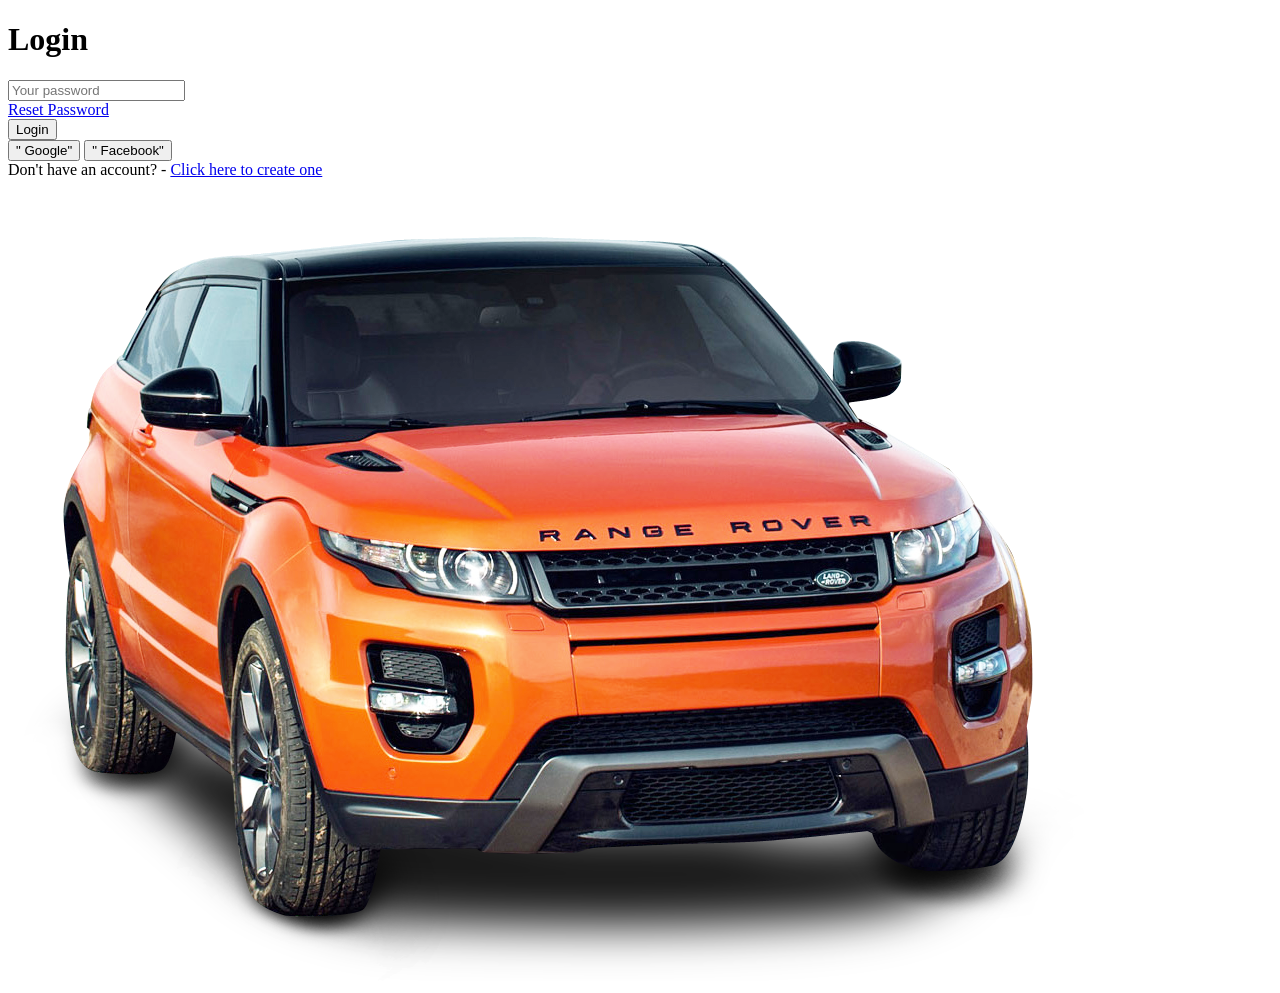
==== login.html @ d194d7e8 "labib-enterprise project uploaded" ====
<!DOCTYPE html>
<html lang="en">
<head>
    <meta charset="UTF-8">
    <meta name="viewport" content="width=device-width, initial-scale=1.0">
    <link rel="stylesheet" href="./css/style.css">
    <title>LE login</title>
</head>
<body>
    <main>
        <div class="page-login">
            <div class="flex">
                <div class="auth-page-form">
                    <div class="text-center">
                        <h1 class="auth-page-title">Login</h1>
                        <form action="" method="post">
                            <div class="form-group">
                                <input type="password" placeholder="Your password">
                            </div>
                            <div class="text-right mb-medium">
                                <a href="/passwd-reset.html" class="auth-page-passwd-reset">Reset Password</a>
                            </div>
                            <button class="btn btn-primary btn-login w-full">Login</button>
                            <div class="grid grid-cols-2 gap-1 social-auth-buttons">
                                <button class="btn btn-default flex justify-center items-center gap-1">
                                    <img src="asset/img/google.png" alt="">" Google"
                                </button>
                                <button class="btn btn-default flex justify-center items-center gap-1">
                                    <img src="asset/img/facebook.png" alt="">" Facebook"
                                </button>
                            </div>
                            <div class="login-form-dont-have-account">
                                Don't have an account? -
                                <a href="./signup.html">Click here to create one</a>
                            </div>
                        </form>
                    </div>
                </div>
                <div class="auth-page-img">
                    <img src="asset/img/car-png-39071.png" alt="" class="img-responsive">
                </div>
            </div>
        </div>
    </main>
</body>
</html>
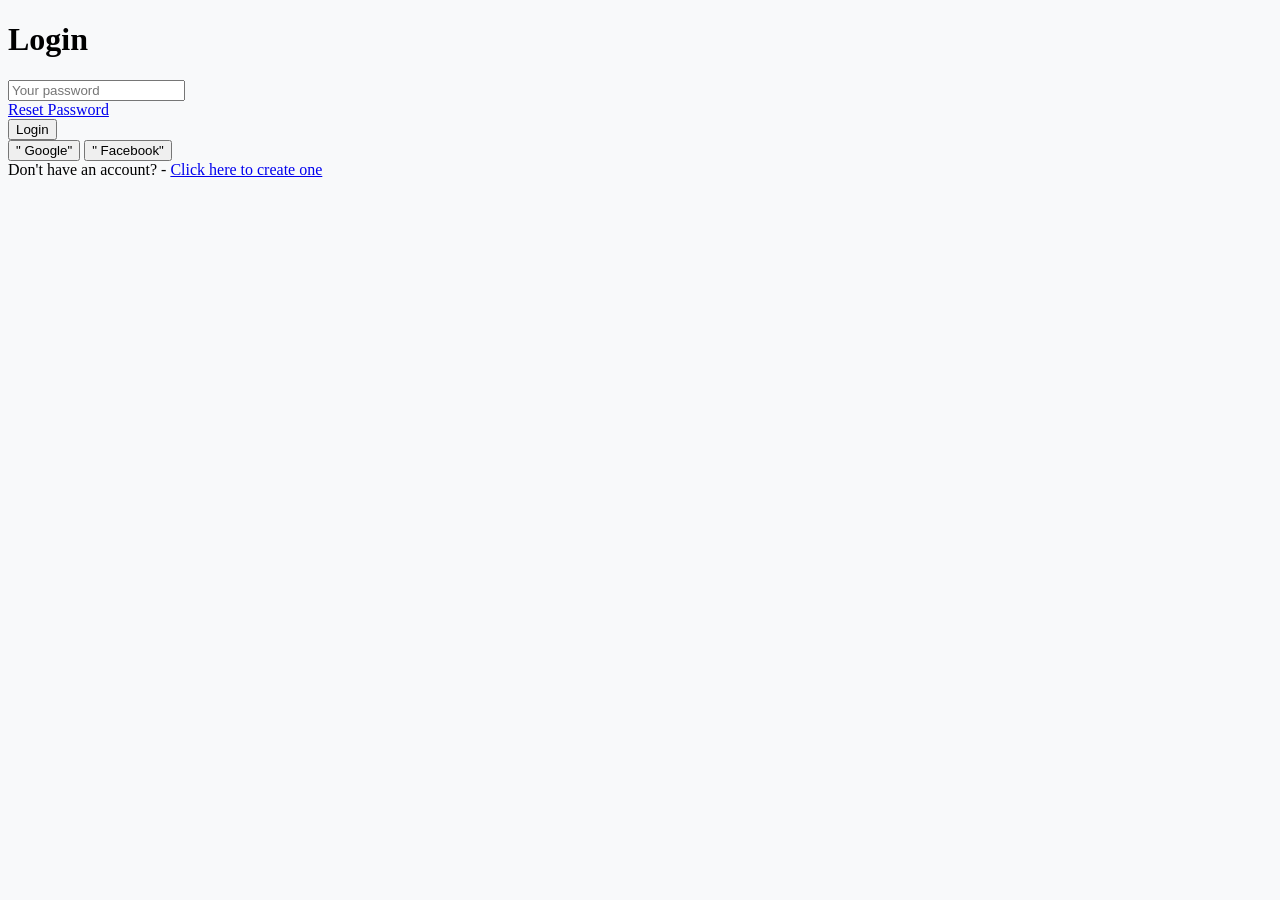
==== commit 3745a631: "backup after crushes" ====
--- a/login.html
+++ b/login.html
@@ -1,46 +1,46 @@
-<!DOCTYPE html>
-<html lang="en">
-<head>
-    <meta charset="UTF-8">
-    <meta name="viewport" content="width=device-width, initial-scale=1.0">
-    <link rel="stylesheet" href="./css/style.css">
-    <title>LE login</title>
-</head>
-<body>
-    <main>
-        <div class="page-login">
-            <div class="flex">
-                <div class="auth-page-form">
-                    <div class="text-center">
-                        <h1 class="auth-page-title">Login</h1>
-                        <form action="" method="post">
-                            <div class="form-group">
-                                <input type="password" placeholder="Your password">
-                            </div>
-                            <div class="text-right mb-medium">
-                                <a href="/passwd-reset.html" class="auth-page-passwd-reset">Reset Password</a>
-                            </div>
-                            <button class="btn btn-primary btn-login w-full">Login</button>
-                            <div class="grid grid-cols-2 gap-1 social-auth-buttons">
-                                <button class="btn btn-default flex justify-center items-center gap-1">
-                                    <img src="asset/img/google.png" alt="">" Google"
-                                </button>
-                                <button class="btn btn-default flex justify-center items-center gap-1">
-                                    <img src="asset/img/facebook.png" alt="">" Facebook"
-                                </button>
-                            </div>
-                            <div class="login-form-dont-have-account">
-                                Don't have an account? -
-                                <a href="./signup.html">Click here to create one</a>
-                            </div>
-                        </form>
-                    </div>
-                </div>
-                <div class="auth-page-img">
-                    <img src="asset/img/car-png-39071.png" alt="" class="img-responsive">
-                </div>
-            </div>
-        </div>
-    </main>
-</body>
+<!DOCTYPE html>
+<html lang="en">
+<head>
+    <meta charset="UTF-8">
+    <meta name="viewport" content="width=device-width, initial-scale=1.0">
+    <link rel="stylesheet" href="./css/style.css">
+    <title>LE login</title>
+</head>
+<body>
+    <main>
+        <div class="page-login">
+            <div class="flex">
+                <div class="auth-page-form">
+                    <div class="text-center">
+                        <h1 class="auth-page-title">Login</h1>
+                        <form action="" method="post">
+                            <div class="form-group">
+                                <input type="password" placeholder="Your password">
+                            </div>
+                            <div class="text-right mb-medium">
+                                <a href="/passwd-reset.html" class="auth-page-passwd-reset">Reset Password</a>
+                            </div>
+                            <button class="btn btn-primary btn-login w-full">Login</button>
+                            <div class="grid grid-cols-2 gap-1 social-auth-buttons">
+                                <button class="btn btn-default flex justify-center items-center gap-1">
+                                    <img src="asset/img/google.png" alt="">" Google"
+                                </button>
+                                <button class="btn btn-default flex justify-center items-center gap-1">
+                                    <img src="asset/img/facebook.png" alt="">" Facebook"
+                                </button>
+                            </div>
+                            <div class="login-form-dont-have-account">
+                                Don't have an account? -
+                                <a href="./signup.html">Click here to create one</a>
+                            </div>
+                        </form>
+                    </div>
+                </div>
+                <div class="auth-page-img">
+                    <img src="asset/img/car-png-39071.png" alt="" class="img-responsive">
+                </div>
+            </div>
+        </div>
+    </main>
+</body>
 </html>
--- a/css/style.css
+++ b/css/style.css
@@ -0,0 +1,229 @@
+.pl-0 {
+    padding-left: 0 !important;
+}
+
+.bg-tsp {
+    background: #00000000;
+}
+
+.carousel-item img {
+    height: 100vh;
+}
+
+/* test css */
+
+body {
+    background-color: #f8f9fa;
+}
+
+.brands-section {
+    background: #f9fbfc;
+    border-radius: 1rem 1rem 0 0;
+    padding: 3rem 2rem;
+    margin: 2rem auto;
+}
+
+.container-header,
+.container-headers {
+    display: flex;
+    justify-content: space-between;
+    align-items: center;
+    margin-bottom: 2rem;
+}
+
+.container-headers a {
+    font-size: 0.95rem;
+    text-decoration: none;
+}
+
+.container-header h3 {
+    font-weight: 600;
+    font-size: 1.5rem;
+    color: #050b20;
+}
+
+.container-header a,
+.nav-link {
+    font-size: 0.95rem;
+    color: #050b20;
+    text-decoration: none;
+}
+
+.brand-card {
+    background: #fff;
+    border: 1px solid #e5e5e5;
+    border-radius: 0.75rem;
+    text-align: center;
+    padding: 1.5rem 1rem;
+    transition: all 0.2s ease-in-out;
+}
+
+.brand-card:hover {
+    box-shadow: 0 4px 10px rgba(0, 0, 0, 0.1);
+    transform: translateY(-3px);
+}
+
+.brand-card img {
+    max-width: 60px;
+    height: auto;
+    margin-bottom: 1rem;
+}
+
+.brand-card p {
+    font-weight: 500;
+    color: #333;
+    margin: 0;
+}
+
+@media (max-width: 768px) {
+    .brand-card img {
+        max-width: 50px;
+    }
+}
+
+/* car card */
+
+.car-card {
+    border: 1px solid #d0e0ff;
+    border-radius: 1rem;
+    overflow: hidden;
+    transition: all 0.3s ease-in-out;
+    background-color: #fff;
+    max-width: 300px;
+}
+
+.car-card:hover {
+    box-shadow: 0 4px 12px rgba(0, 0, 0, 0.1);
+    transform: translateY(-4px);
+}
+
+.car-img {
+    position: relative;
+}
+
+.car-img img {
+    width: 100%;
+    height: 180px;
+    object-fit: cover;
+}
+
+.badge-top {
+    position: absolute;
+    top: 10px;
+    left: 10px;
+    background-color: #00b67a;
+    color: white;
+    font-size: 0.8rem;
+    font-weight: 600;
+    padding: 0.4rem 0.75rem;
+    border-radius: 1rem;
+}
+
+.bookmark-icon {
+    position: absolute;
+    top: 10px;
+    right: 10px;
+    background: white;
+    border-radius: 50%;
+    width: 32px;
+    height: 32px;
+    display: flex;
+    justify-content: center;
+    align-items: center;
+    box-shadow: 0 2px 6px rgba(0, 0, 0, 0.15);
+    cursor: pointer;
+}
+
+.bookmark-icon img {
+    max-width: 80%;
+    max-height: 80%;
+}
+
+.car-info {
+    padding: 1rem;
+}
+
+.car-info h5 {
+    font-weight: 600;
+    font-size: 1.05rem;
+    margin-bottom: 0.3rem;
+}
+
+.car-info p {
+    color: #6c757d;
+    font-size: 0.9rem;
+    margin-bottom: 0.8rem;
+}
+
+.car-details {
+    display: flex;
+    justify-content: space-between;
+    color: #555;
+    font-size: 0.85rem;
+    margin-bottom: 0.8rem;
+}
+.cars-details {
+    display: flex;
+    flex-direction: column;
+    gap: 1.5rem;
+    justify-content: space-between;
+    color: #555;
+    font-size: 0.85rem;
+    margin-bottom: 0.8rem;
+}
+
+.car-price {
+    display: flex;
+    justify-content: space-between;
+    align-items: center;
+    font-weight: 600;
+}
+
+.car-price span {
+    font-size: 1.1rem;
+    color: #000;
+}
+
+.car-price a {
+    color: #0d6efd;
+    font-size: 0.9rem;
+    text-decoration: none;
+}
+
+.car-price a:hover {
+    text-decoration: underline;
+}
+
+/* video section */
+
+.video-section {
+    border-bottom: #555 solid 1px;
+}
+
+.video-top {
+    border-radius: 1rem;
+    background-color: #eef1fb;
+}
+
+.video-section img {
+    margin: 0;
+    border-radius: 1rem 0 0 1rem;
+    max-width: 100%;
+}
+
+.video-top-right h5 span {
+    padding: 5px;
+    background-color: #ffffff;
+    border-radius: 50%;
+}
+
+/* why section */
+
+.why-section {
+}
+
+/* popular section */
+
+.popular {
+    background-color: #050b20;
+}
